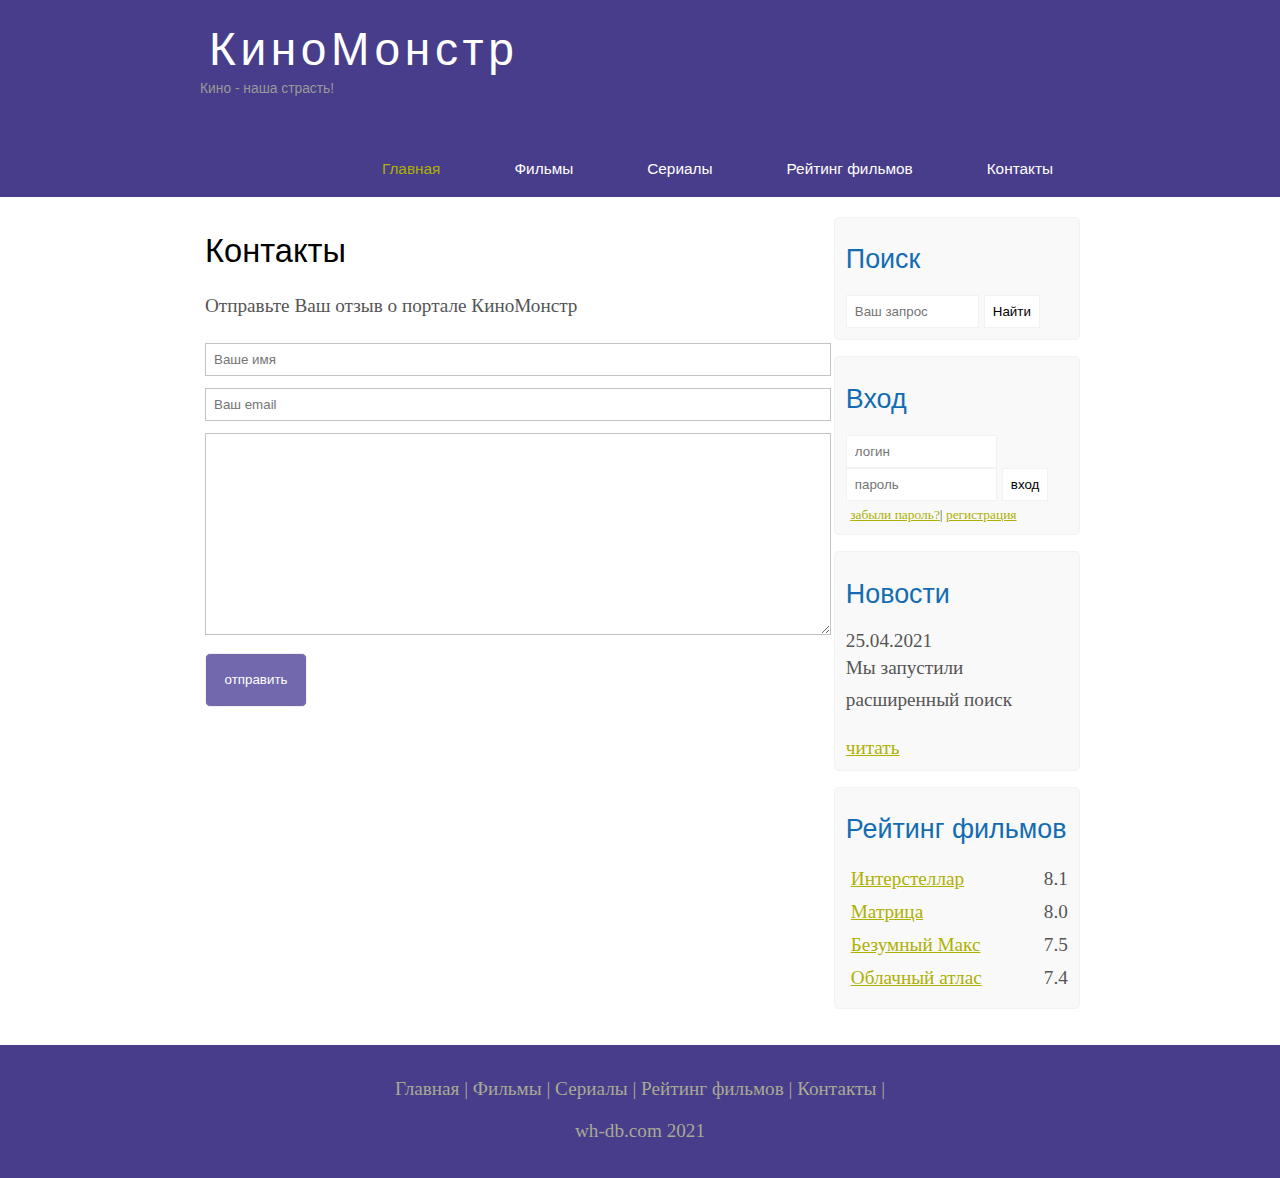
==== contact.html @ 26fbb3c2 "создание страницы Контакты" ====
<!DOCTYPE html>
<html lang="ru">
<head>
    <meta charset="UTF-8">
    <title>Главная</title>
    <meta name="description" content="Киномонстр - это портал о кино">
    <meta name="keywords" content="фильмы, фильмы онлайн, HD">
    <link rel="stylesheet" href="css/style.css">
    <meta name="viewport" content="width=device-width, initial-scale=1">
</head>
<body>
   
        <header>
            <div class="logo">
                <div class="logo-text">
                    <h1><a href="/">КиноМонстр</a></h1>
                    <h2>Кино - наша страсть!</h2>
                </div>
            </div>
            <div class="menubar">
                <ul class="menu">
                    <li class="selected"><a href="#">Главная</a></li>
                    <li><a href="#">Фильмы</a></li>
                    <li><a href="#">Сериалы</a></li>
                    <li><a href="#">Рейтинг фильмов</a></li>
                    <li><a href="#">Контакты</a></li>
                </ul>
            </div>
        </header>
        <main>
            <div class="sidebar_container">
                <div class="sidebar">
                    <h2>Поиск</h2>
                    <form method="post" action="#" id="search_form">
                        <input type="search" name="search-field" placeholder="Ваш запрос">
                        <input type="submit" class="btn" value="Найти">
                    </form>
                </div>
                <div class="sidebar">
                    <h2>Вход</h2>
                    <form method="post" action="#" id="login">
                        <input type="text" name="login-field" placeholder="логин">
                        <input type="password" name="password-field" placeholder="пароль">
                        <input type="submit" class="btn" value="вход">
                        <div class="lables_passreg_text">
                            <span><a href="#">забыли пароль?</a></span>| <span><a href="#">регистрация</a></span>
                        </div>
                    </form>
                </div>
                <div class="sidebar">
                    <h2>Новости</h2>
                    <span>25.04.2021</span>
                    <p>Мы запустили расширенный поиск</p>
                    <a href="#">читать</a>
                </div>
                <div class="sidebar">
                    <h2>Рейтинг фильмов</h2>
                    <ul>
                        <li><a href="#">Интерстеллар</a><span class="rating_sidebar">8.1</span></li>
                        <li><a href="#">Матрица</a><span class="rating_sidebar">8.0</span></li>
                        <li><a href="#">Безумный Макс</a><span class="rating_sidebar">7.5</span></li>
                        <li><a href="#">Облачный атлас</a><span class="rating_sidebar">7.4</span></li>
                    </ul>
                </div>
            </div>
            <div class="content">
                <h1>Контакты</h1>
                <p>Отправьте Ваш отзыв о портале КиноМонстр</p>
                <div class="send">
                    <form method="post" action="#" id="review">
                        <input type="text" name="review_name" placeholder="Ваше имя">
                        <input type="text" name="review_email" placeholder="Ваш email">
                        <textarea name="review_text"></textarea>
                        <input type="submit" value="отправить">
                    </form>
                </div>
            </div>
        </main>
        <footer>
            <p>
                <a href="#">Главная</a> |
                <a href="#">Фильмы</a> |
                <a href="#">Сериалы</a> |
                <a href="#">Рейтинг фильмов</a> |
                <a href="#">Контакты</a> |
            </p>
            <p>wh-db.com 2021</p>
        </footer>
    
    
</body>
</html>
---- css/style.css ----
*{
    margin: 0;
    padding: 0;
}
body{
    font-size: 1.2em;
    background-color: #fff;
    color: #555;
}
p{
    padding: 0 0 20px 0;
    line-height: 1.7em;
}
input[type="text"], input[type="password"], input[type="search"]{
    color: #5d5d5d;
    width: 60%;
    padding: 8px;
}
input, textarea{
    outline: none;
    border: none;
    border: solid 1px #f2f2f2;
}
h1, h2 {
    font: normal 170% 'century gothic', arial;
    margin: 0 0 15px 0;
    padding: 15px 0 5px 0;
    color: #000;
}
h2{
    font-size: 140%;
}
ul{
    margin: 2px 0 22px 17px;
}
ul li{
    margin: 0 0 6px 0;
    padding: 0 0 4px 5px;
    line-height: 1.5em;
}
a{
    outline: none;
    text-decoration: underline;
    color: #aeb002;
}
a:hover{
    color: #effa73;
}
hr{
    border: solid 1px #f3f3f3;
}
header{
    background-color: darkslateblue;
/*    height: 177px;*/
    font-size: 0.8em;
    margin-left: auto;
    margin-right: auto;
    min-width: 900px;
}
.logo, .menubar, main, footer{
    margin-left: auto;
    margin-right: auto;
}
.logo{
    width: 880px;
    padding-bottom: 40px;
}
.logo h1, logo h2{
    font: normal 300% 'century gothic', arial, sans-serif;
    margin: 0 0 0 9px;
}
.logo-text h1, .logo-text h1 a, .logo-text h1 a:hover{
    padding: 22px 0 0 0;
    color: #fff;
    letter-spacing: 0.1em;
    text-decoration: none;
}
.logo-text h2{
    font-size: 0.9em;
    padding: 4px 0 0 0;
    color: #999;
}
.menubar{
    width: 900px;
    height: 46px;
}
ul.menu{
    float: right;
}
ul.menu li{
    float: left;
    padding: 0 0 0 9px;
    list-style: none;
    margin: 1px 2px 0 0;
}
ul.menu li a{
    font: normal 100% 'trebuchet ms', sans-serif;
    display: block;
    height: 20px;
    padding: 6px 35px 5px 28px;
    color: #fff;
    text-decoration: none;
}
ul.menu li.selected a{
    color: #aeb002;
}
ul.menu li a:hover{
    color: #e4ec04;
}
main{
    width: 880px;
    overflow: hidden;
    margin: 20px auto 20px auto;
    background-color: white;
}
.sidebar_container{
    float: right;
    width: 224px;
}
.sidebar{
    float: right;
    width: 222px;
    padding: 5%;
    margin: 0 0 16px 0;
    border: 1px solid #f2f2f2;
    border-radius: 5px;
    background-color: #f9f9f9;
}
.btn{
    padding: 8px;
    background-color: white;
    cursor: pointer;
}
.sidebar h2{
    color: #136cb2;
}
.lables_passreg_text{
    font-size: 0.7em;
    margin-top: 3%;
    margin-left: 2%;;
}
.sidebar ul{
    margin: 0;
}
.sidebar li{
    list-style-type: none;
    margin: 0 0 0 0;
}
.rating_sidebar{
    float: right;
}
.content{
    text-align: left;
    width: 620px;
    padding: 0 0 0 5px;
    float: left;
}
.content a{
    text-decoration: none;
}
.films_block{
    margin-bottom: 5%;
}
.films_block img{
    border-radius: 5px;
    border: solid 5px #dad7d5;
    width: 22%;
}
.posts_content{
    font-size: 0.8em;
}
.info_film_page{
    margin-top: 2%;
    margin-bottom: 4%;
}
.info_film_page .label{
    font-size: 1.2em;
}
.info_film_page .value{
    font-size: 1em;
    color: #49945a;
    margin-right: 3%;
}
.description_film{
    margin-bottom: 15%;
}
.description_film img{
    float: left;
    margin-right: 2%;
    border-radius: 5px;
    border: solid 5px #dad7d5;
}
.reviews{
    margin-bottom: 4%;
}
.review_name{
    background-color: #7268ad;
    color: white;
    padding: 1%;
    border-top-left-radius: 5px;
    border-top-right-radius: 5px;
}
.review_text{
    padding-top: 2%;
    padding-bottom: 2%;
    padding-left: 2%;
}
.send{
    margin-bottom: 4%;
}
.send input[type="text"],textarea{
    border: solid 1px #c3c3c3;
    margin-bottom: 2%;
}
.send input[type="text"]{
    width: 98%;
}
.send textarea{
    width: 624px;
    height: 200px;
}
.send input[type="submit"]{
    background-color: #7268ad;
    padding: 3%;
    color: white;
    border-radius: 5px;
    
}
footer{
    width: 100%;
    height: 100px;
    padding: 28px 0 5px 0;
    text-align: center;
    background-color: darkslateblue;
    color: #a8aa94;
    margin-right: 0px;
    margin-left: 0px;
    min-width: 900px;
    
}
footer a{
    color: #a8aa94;
    text-decoration: none;
}
footer a:hover{
    color: #fff;
    text-decoration: none;
}
footer p{
    padding: 0 0 10px 0;
}
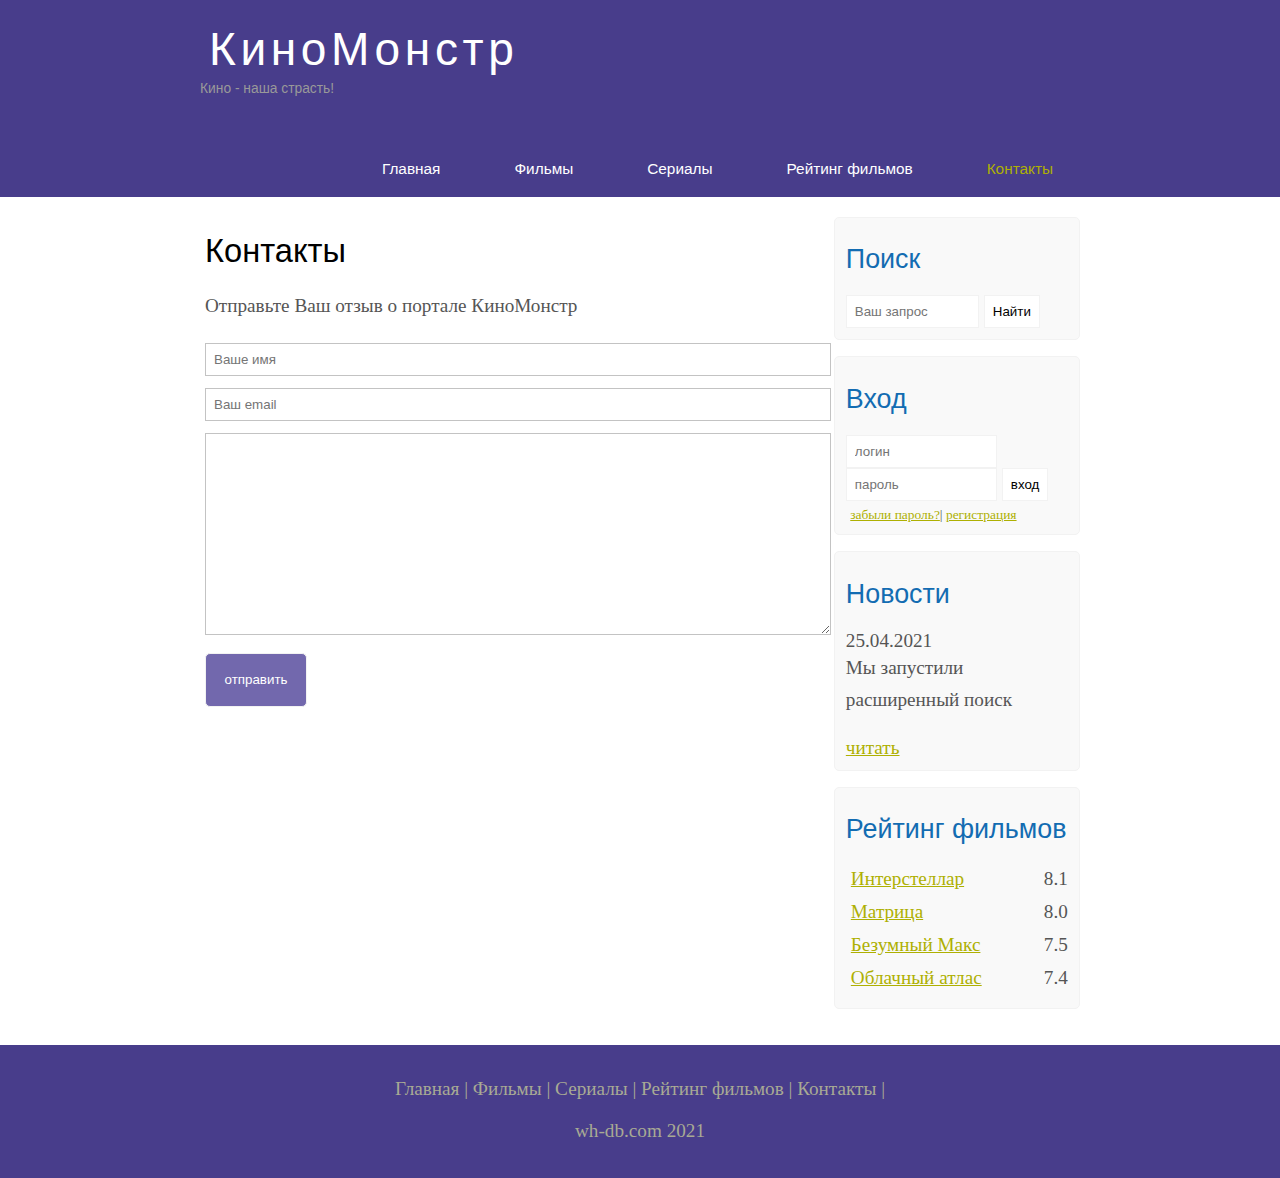
==== commit 94cf97e0: "связь между страницами" ====
--- a/contact.html
+++ b/contact.html
@@ -19,11 +19,11 @@
             </div>
             <div class="menubar">
                 <ul class="menu">
-                    <li class="selected"><a href="#">Главная</a></li>
-                    <li><a href="#">Фильмы</a></li>
+                    <li><a href="index.html">Главная</a></li>
+                    <li><a href="show.html">Фильмы</a></li>
                     <li><a href="#">Сериалы</a></li>
                     <li><a href="#">Рейтинг фильмов</a></li>
-                    <li><a href="#">Контакты</a></li>
+                    <li class="selected"><a href="#">Контакты</a></li>
                 </ul>
             </div>
         </header>
